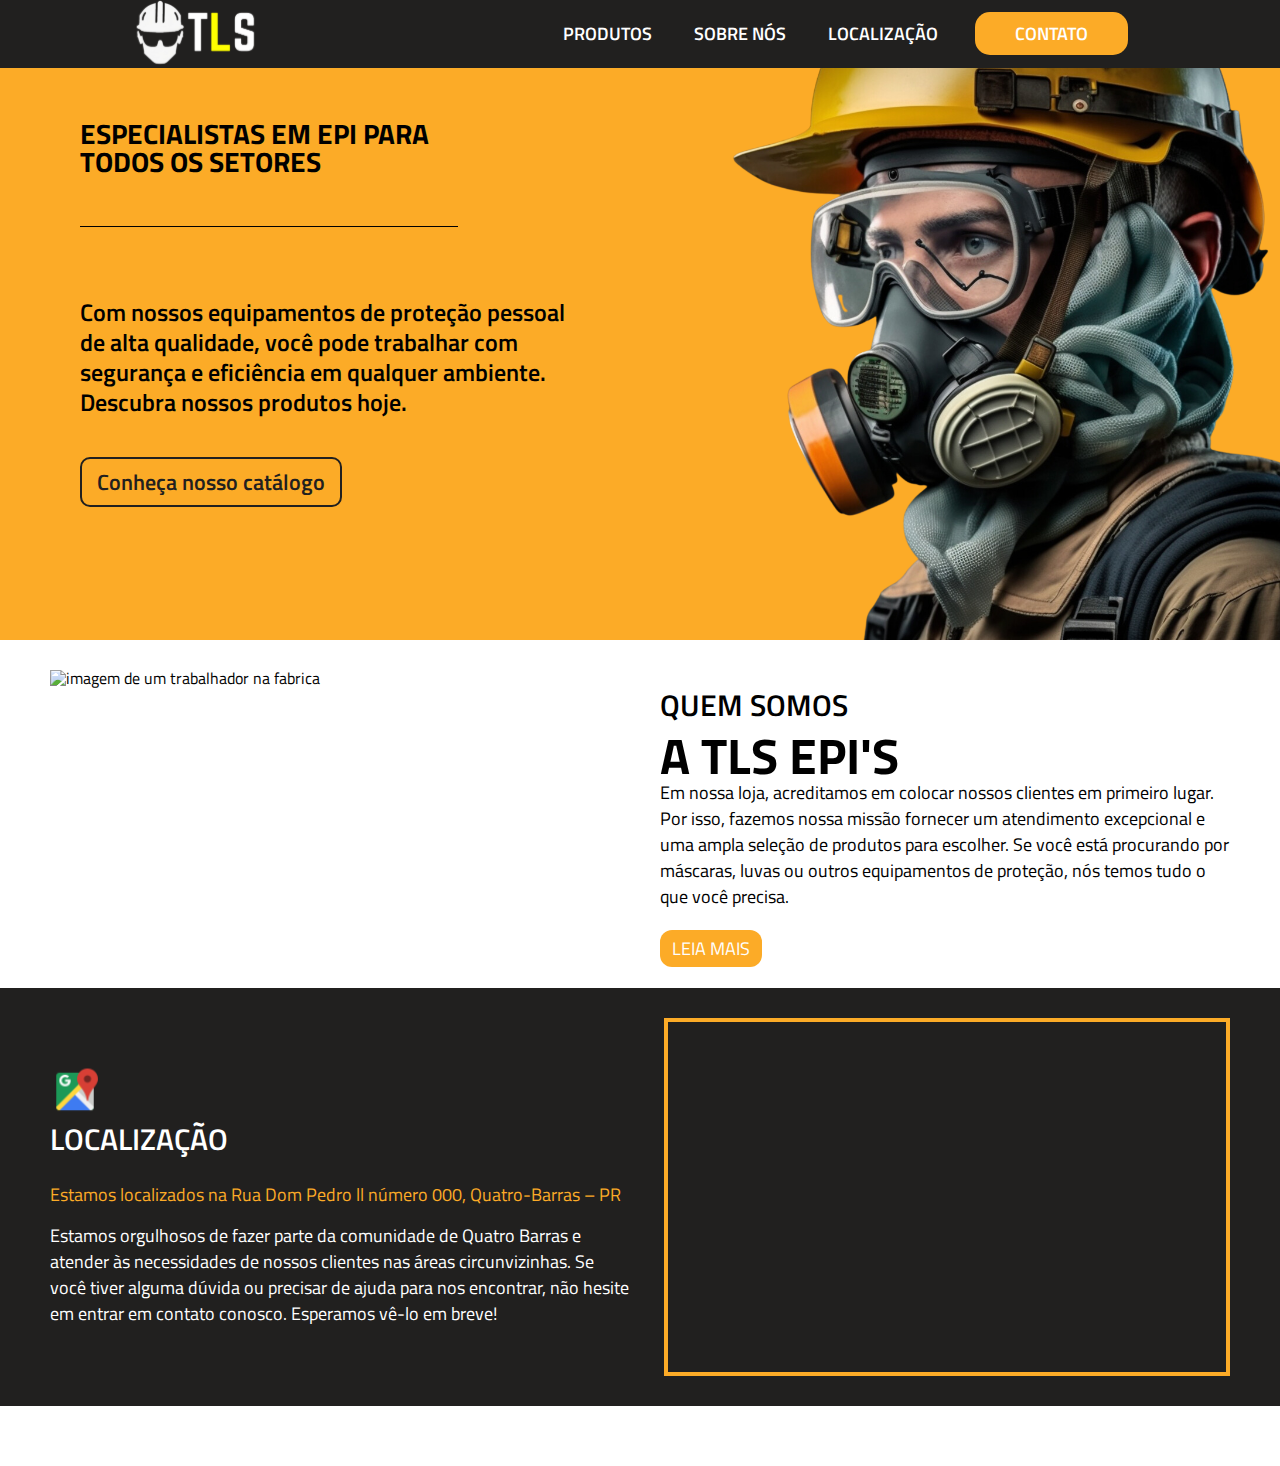
==== index.html @ 43a4a5c3 "Commit Initial" ====
<!DOCTYPE html>
<html lang="pt-br">
<head>
    <meta charset="UTF-8">
    <meta http-equiv="X-UA-Compatible" content="IE=edge">
    <meta name="viewport" content="width=device-width, initial-scale=1.0">
    <link rel="preconnect" href="https://fonts.googleapis.com">
    <link rel="preconnect" href="https://fonts.gstatic.com" crossorigin>
    <link href="https://fonts.googleapis.com/css2?family=Oswald:wght@200;300;400;500;600;700&family=Tilt+Warp&family=Titillium+Web:wght@300;400;600;700;900&display=swap" rel="stylesheet">
    <link rel="stylesheet" href="./assets/styles/reset.css">
    <link rel="stylesheet" href="./assets/styles/style.css">
    <title>TLS | Equipamentos de segurança</title>
</head>
<body>

    <header class="cabeçalho">
        <div class="container">
            <a href="index.html"><img src="./assets/img/logo header.svg" alt="Logo da Alurabooks" class="container__imagem"></a>

            <input type="checkbox" id="menu" class="container__botao">
            <label for="menu">
                <span class="cabeçalho__menu-hamburguer container__imagem"></span>
            </label>
            <ul class="lista-menu">
                <li class="lista-menu__item">
                    <a href="#" class="lista-menu__link">Produtos</a>
                </li>
                <li class="lista-menu__item">
                    <a href="#" class="lista-menu__link">Sobre Nós</a>
                </li>
                <li class="lista-menu__item">
                    <a href="#" class="lista-menu__link">Localização</a>
                </li>
                <li class="lista-menu__item">
                    <a href="#" class="lista-menu__link contato-header">Contato</a>
                </li>  
                <img class="logo-autorelevo-header" src="./assets/img/autorelevo logo.svg" alt="Logo em forma de carimbo da TLS">
            </ul>
        </div>
    </header>

    <main>

        <section class="destaque-mobile">
            
            <div class="container-texto-destaque">
                <h1>Especialistas em epi  para todos os setores</h1>
                <p class="borda"></p>
                <p class="p-destaque">Com nossos equipamentos de proteção pessoal de alta qualidade, você pode trabalhar com segurança e eficiência em qualquer ambiente. Descubra nossos produtos hoje.</p>
                <a href="index.html" class="btn-destaque">Conheça nosso catálogo</a>
            </div>
            
            <img class="img-destaque" src="./assets/img/destaque.png" alt="imagem um homem usando epi">
        </section>

        <section class="sobre-nos section-padrao">
            <div class="container-sobre-nos-mobile">
                <div>
                    <h2 class="quem-somos-mobile">Quem Somos</h2>
                    <h3 class="a-tls-mobile">A tls epi's</h3>
                </div>
                <div>
                    <img class="img-quem-somos-nos-mobile" src="./assets/img/quem-somos.svg" alt="Imagem de um trabalhador na fabrica">
                </div>
                <div>
                    <p class="p-quem-somos-nos-mobile"> Em nossa loja, acreditamos em colocar nossos clientes em primeiro lugar. Por isso, fazemos nossa missão fornecer um atendimento excepcional e uma ampla seleção de produtos para escolher. Se você está procurando por máscaras, luvas ou outros equipamentos de proteção, nós temos tudo o que você precisa.</p>
                    <a class="ler-mais-botao-mobile" href="Leia mais">Ler mais</a>
                </div> 
            </div>
            <div class="container-sobre-nos-desktop">
                <img class="img-sobre-nos-desktop" src="./assets/img/quem-somos.svg" alt="imagem de um trabalhador na fabrica">
                <div class="info-sobre-nos-desktop">
                    <h2 class="quem-somos-nos-desktop">Quem Somos</h2>
                    <h3 class="a-tls-desktop">A tls epi's</h3>
                    <p class="p-sobre-nos-desktop"> Em nossa loja, acreditamos em colocar nossos clientes em primeiro lugar. Por isso, fazemos nossa missão fornecer um atendimento excepcional e uma ampla seleção de produtos para escolher. Se você está procurando por máscaras, luvas ou outros equipamentos de proteção, nós temos tudo o que você precisa.</p>
                    <a class="ler-mais-desktop" href="">leia mais</a>
                </div>
            </div>
        </section>

        <section class="localizacao section-padrao">
            <div class="container-localizacao">
                <div class="icone-titulo">
                    <img src="./assets/img/maps 1.svg" alt="Icone do google maps">
                    <h4>Localização</h4>
                </div>
                <iframe class="mapa" src="https://www.google.com/maps/embed?pb=!1m18!1m12!1m3!1d2549.068372790662!2d-49.082337834966296!3d-25.373760797524753!2m3!1f0!2f0!3f0!3m2!1i1024!2i768!4f13.1!3m3!1m2!1s0x94dced78bd8c487b%3A0xd0ad30858bcead2a!2sTLS%20Epi%C2%B4s!5e0!3m2!1spt-BR!2sbr!4v1687877193523!5m2!1spt-BR!2sbr" width="600" height="450"  allowf"ullscreen="" loading="lazy" referrerpolicy="no-referrer-when-downgrade"></iframe>
                <div class="info-localizacao">
                    <p class="text-localizacao-amarelo texto-localizacao">Estamos localizados na Rua Dom Pedro ll número 000, Quatro-Barras – PR</p>
                    <p class="texto-localizacao">Estamos orgulhosos de fazer parte da comunidade de Quatro Barras e atender às necessidades de nossos clientes nas áreas circunvizinhas. Se você tiver alguma dúvida ou precisar de ajuda para nos encontrar, não hesite em entrar em contato conosco. Esperamos vê-lo em breve!</p>
                </div>
            </div>


            <div class="container-localizacao-desktop">
                <div class="conjunto-localizacao">
                    <div class="icone-titulo-2">
                        <img src="./assets/img/maps 1.svg" alt="Icone do google maps">
                        <h4 class="h4-2">Localização</h4>
                    </div>
                    <div class="info-localizacao-2">
                            <p class="text-localizacao-amarelo texto-localizacao-2">Estamos localizados na Rua Dom Pedro ll número 000, Quatro-Barras – PR</p>
                            <p class="texto-localizacao-2">Estamos orgulhosos de fazer parte da comunidade de Quatro Barras e atender às necessidades de nossos clientes nas áreas circunvizinhas. Se você tiver alguma dúvida ou precisar de ajuda para nos encontrar, não hesite em entrar em contato conosco. Esperamos vê-lo em breve!</p>
                    </div> 
                </div>
                <iframe class="mapa-2" src="https://www.google.com/maps/embed?pb=!1m18!1m12!1m3!1d2549.068372790662!2d-49.082337834966296!3d-25.373760797524753!2m3!1f0!2f0!3f0!3m2!1i1024!2i768!4f13.1!3m3!1m2!1s0x94dced78bd8c487b%3A0xd0ad30858bcead2a!2sTLS%20Epi%C2%B4s!5e0!3m2!1spt-BR!2sbr!4v1687877193523!5m2!1spt-BR!2sbr"   allowf"ullscreen="" loading="lazy" referrerpolicy="no-referrer-when-downgrade"></iframe>

                




                
            </div>
        </section>
    
        <section class="contato section-padrao">

        </section>



        
    </main>
    <footer>

    </footer>
</body>
</html>
---- assets/styles/style.css ----
@import url('./variaveis.css');
@import url('./header.css');
@import url("./destaque.css");
@import url("./quem-somos-nos.css");

body {
    /* font-family: 'Oswald', sans-serif;
    font-family: 'Tilt Warp', cursive; */
    font-family: 'Titillium Web', sans-serif;
}


.section-padrao {
    padding: 30px 50px;
    
}






.container-localizacao-desktop {
    display: none;
}

.localizacao {
    background-color: #21201F;
    color: var(--cor-branca);

}

.icone-titulo {
    display: flex;
    flex-direction: row-reverse;
    justify-content: center;
    align-items: center;
    margin-bottom: 10px;
}

h4 {
    text-transform: uppercase;
    font-size: 20px;
    font-weight: 600;
}

.mapa {
    width: 100%;
    margin-bottom: 20px;
    border: 4px solid var(--cor-amarelo-padrao);
}

.text-localizacao-amarelo {
    color: var(--cor-amarelo-padrao);
    padding-bottom: 15px;
}


@media screen and (min-width:760px) {
    
    .texto-localizacao {
        font-size: 18px;
        line-height: 26px;
    }
}

@media screen and (min-width:1024px) {

    .container-localizacao-desktop {
        display: flex;
        align-items: center;
        

    }
    .conjunto-localizacao {
        width:110%;
        line-height: 26px;
    }
    .h4-2 {
        font-size: 30px;
        margin-top: 10px;
        margin-bottom: 20px;
    }
    .icone-titulo-2 {
        display: flex;
        flex-direction: column;
        margin-bottom: 10px;
    }

    .icone-titulo-2 img {
        width: 50px;
    }

    .info-localizacao-2 {
        width: 95%;
    }
    
    .mapa-2 {
        width: 100%;
        height: 350px;
        border: 4px solid var(--cor-amarelo-padrao);
    }

    .text-localizacao-amarelo-2 {
        color: var(--cor-amarelo-padrao);
        padding-bottom: 15px;
    }
    .texto-localizacao-2 {
        font-size: 18px;
    }
    
}

@media screen and (min-width:1500px) {

    .mapa-2 {
        width: 100%;
        height: 500px;
    }

    .icone-titulo-2 img {
        width: 80px;
    }

    .h4-2 {
        font-size: 40px;
    }

    .texto-localizacao-2 {
        font-size: 24px;
        line-height: 35px;
    }

}
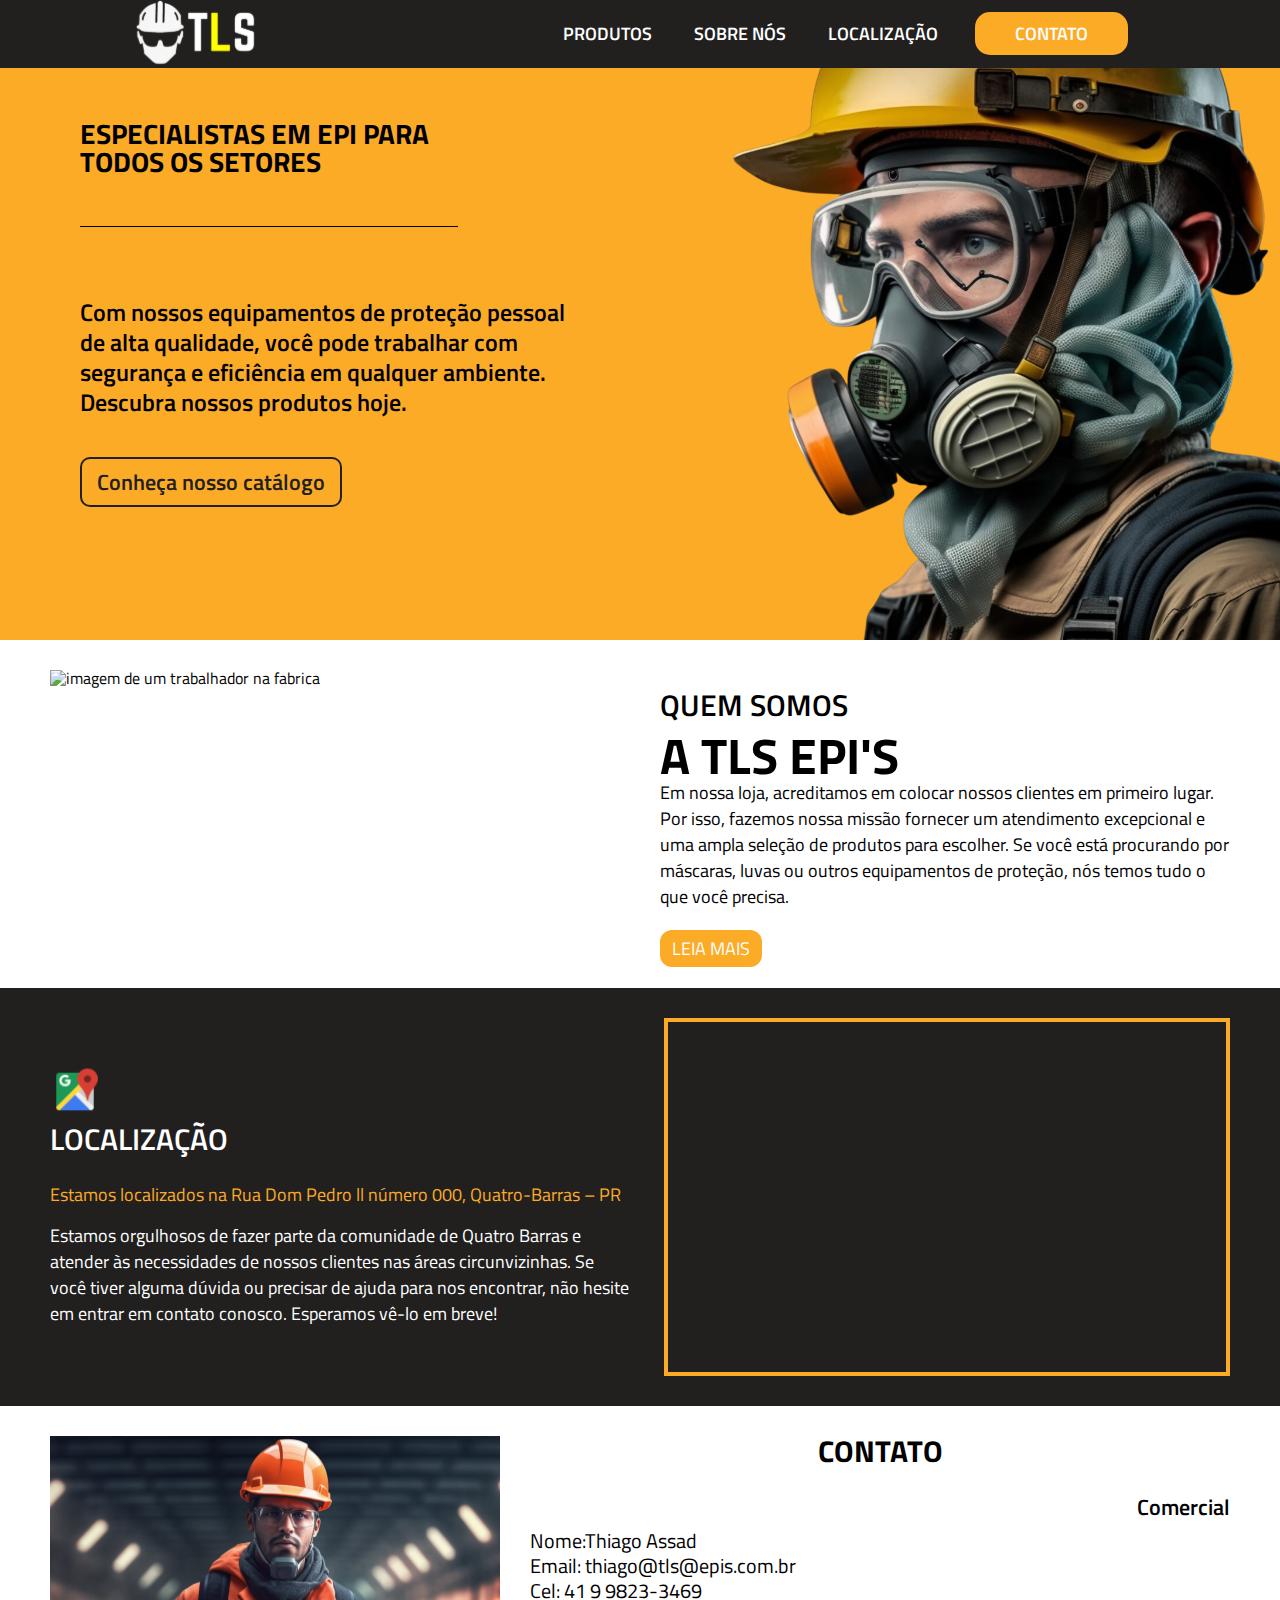
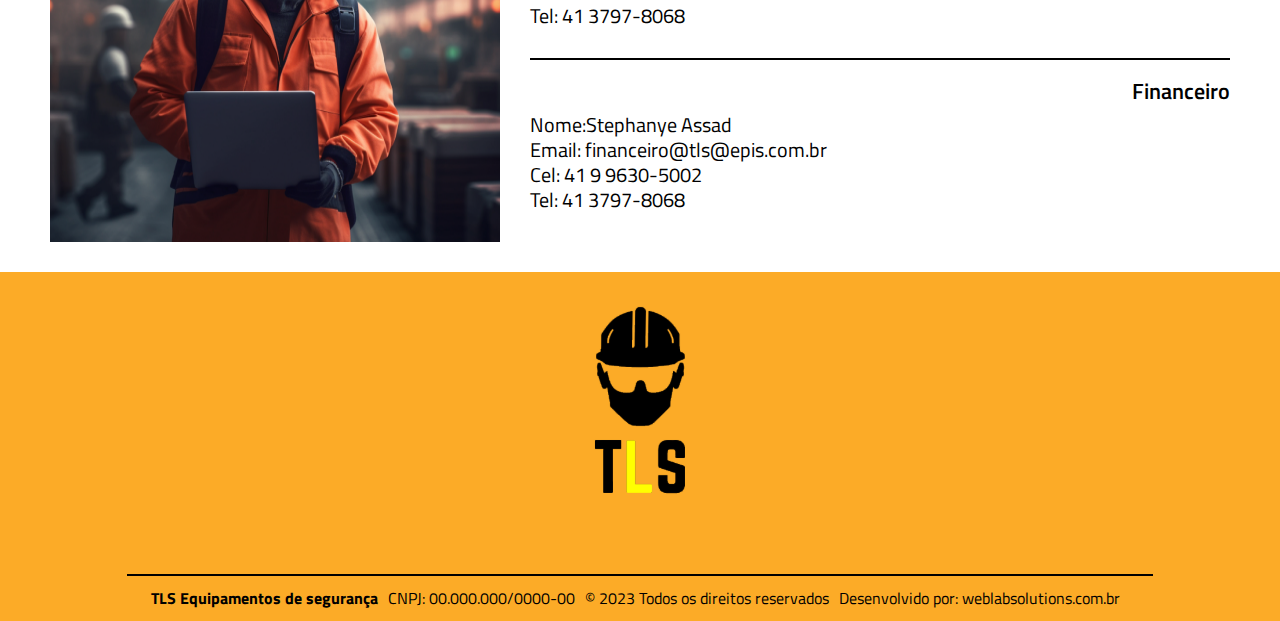
==== commit ee23245f: "Amostra do resultado final" ====
--- a/index.html
+++ b/index.html
@@ -23,16 +23,16 @@
             </label>
             <ul class="lista-menu">
                 <li class="lista-menu__item">
-                    <a href="#" class="lista-menu__link">Produtos</a>
+                    <a href="./pages/produtos.html" class="lista-menu__link">Produtos</a>
                 </li>
                 <li class="lista-menu__item">
-                    <a href="#" class="lista-menu__link">Sobre Nós</a>
+                    <a href="#sobre-nos" class="lista-menu__link">Sobre Nós</a>
                 </li>
                 <li class="lista-menu__item">
-                    <a href="#" class="lista-menu__link">Localização</a>
+                    <a href="#localizacao" class="lista-menu__link">Localização</a>
                 </li>
                 <li class="lista-menu__item">
-                    <a href="#" class="lista-menu__link contato-header">Contato</a>
+                    <a href="#contato" class="lista-menu__link contato-header">Contato</a>
                 </li>  
                 <img class="logo-autorelevo-header" src="./assets/img/autorelevo logo.svg" alt="Logo em forma de carimbo da TLS">
             </ul>
@@ -47,13 +47,13 @@
                 <h1>Especialistas em epi  para todos os setores</h1>
                 <p class="borda"></p>
                 <p class="p-destaque">Com nossos equipamentos de proteção pessoal de alta qualidade, você pode trabalhar com segurança e eficiência em qualquer ambiente. Descubra nossos produtos hoje.</p>
-                <a href="index.html" class="btn-destaque">Conheça nosso catálogo</a>
+                <a href="/pages/produtos.html" class="btn-destaque">Conheça nosso catálogo</a>
             </div>
             
             <img class="img-destaque" src="./assets/img/destaque.png" alt="imagem um homem usando epi">
         </section>
 
-        <section class="sobre-nos section-padrao">
+        <section id="sobre-nos" class="sobre-nos section-padrao">
             <div class="container-sobre-nos-mobile">
                 <div>
                     <h2 class="quem-somos-mobile">Quem Somos</h2>
@@ -78,7 +78,7 @@
             </div>
         </section>
 
-        <section class="localizacao section-padrao">
+        <section id="localizacao" class="localizacao section-padrao">
             <div class="container-localizacao">
                 <div class="icone-titulo">
                     <img src="./assets/img/maps 1.svg" alt="Icone do google maps">
@@ -114,10 +114,60 @@
             </div>
         </section>
     
-        <section class="contato section-padrao">
+        <section id="contato" class="contato section-padrao">
 
+            <img class="img-contato" src="./assets/img/trabalhador-contato.png" alt="">
+
+            <div class="container-contato">
+               <div>
+                <h5>Contato</h5>
+                <div class="titulo-contato">
+                    <p>Comercial</p>
+                </div>
+                
+                <div class="info-contato-mobile">
+                    <p>Nome:Thiago Assad</p>
+                    <p>Email: thiago@tls@epis.com.br</p>
+                    <p>Cel: 41 9 9823-3469</p>
+                    <p>Tel: 41 3797-8068</p>
+                </div>
+            </div>
+            <div class="borda-contato"></div>
+            <div>
+                <div class="titulo-contato">
+                    <p>Financeiro</p>
+                </div>
+    
+                <div class="info-contato-mobile">
+                    <p>Nome:Stephanye Assad</p>
+                    <p>Email: financeiro@tls@epis.com.br</p>
+                    <p>Cel: 41 9 9630-5002</p>
+                    <p>Tel: 41 3797-8068</p>
+                </div>
+            </div>
+ 
+            </div>
         </section>
 
+        <footer>
+            <div class="container-img-footer">
+                <img class="img-footer" src="./assets/img/logo preta 1.svg" alt="Logo da tls preta">
+            </div>
+            
+            <div class="borda-footer"></div>
+
+            <div class="info-footer">
+                <div class="box-info-footer">
+                    <p class="p-footer tls-footer">TLS Equipamentos de segurança</p>
+                    <p class="p-footer">CNPJ: 00.000.000/0000-00</p>
+                </div>
+                <div class="box-info-footer">
+                    <p class="p-footer">© 2023 Todos os direitos reservados</p>
+                    <p class="p-footer">Desenvolvido por: weblabsolutions.com.br</p> 
+                </div>
+                
+            </div>
+        </footer>
 
 
         
--- a/assets/styles/style.css
+++ b/assets/styles/style.css
@@ -2,6 +2,9 @@
 @import url('./header.css');
 @import url("./destaque.css");
 @import url("./quem-somos-nos.css");
+@import url("./localizacao.css");
+@import url("./contato.css");
+@import url("./footer.css");
 
 body {
     /* font-family: 'Oswald', sans-serif;
@@ -12,123 +15,26 @@
 
 .section-padrao {
     padding: 30px 50px;
-    
 }
 
-
-
-
-
-
-.container-localizacao-desktop {
-    display: none;
+.manutencao {
+    background-color: var(--cor-amarelo-padrao);
+    height: 100vh;
+    display: flex;
+    align-items: center;
+    justify-content: center;
+    flex-direction: column;
 }
 
-.localizacao {
-    background-color: #21201F;
+.info-produtos{
     color: var(--cor-branca);
-
+    text-align: center;
+    font-size:60px;
+    font-weight: bold;
 }
 
-.icone-titulo {
-    display: flex;
-    flex-direction: row-reverse;
-    justify-content: center;
-    align-items: center;
-    margin-bottom: 10px;
-}
-
-h4 {
-    text-transform: uppercase;
-    font-size: 20px;
-    font-weight: 600;
-}
-
-.mapa {
-    width: 100%;
-    margin-bottom: 20px;
-    border: 4px solid var(--cor-amarelo-padrao);
-}
-
-.text-localizacao-amarelo {
-    color: var(--cor-amarelo-padrao);
-    padding-bottom: 15px;
-}
-
-
 @media screen and (min-width:760px) {
-    
-    .texto-localizacao {
-        font-size: 18px;
-        line-height: 26px;
+    .info-produtos {
+        font-size: 120px;
     }
-}
-
-@media screen and (min-width:1024px) {
-
-    .container-localizacao-desktop {
-        display: flex;
-        align-items: center;
-        
-
-    }
-    .conjunto-localizacao {
-        width:110%;
-        line-height: 26px;
-    }
-    .h4-2 {
-        font-size: 30px;
-        margin-top: 10px;
-        margin-bottom: 20px;
-    }
-    .icone-titulo-2 {
-        display: flex;
-        flex-direction: column;
-        margin-bottom: 10px;
-    }
-
-    .icone-titulo-2 img {
-        width: 50px;
-    }
-
-    .info-localizacao-2 {
-        width: 95%;
-    }
-    
-    .mapa-2 {
-        width: 100%;
-        height: 350px;
-        border: 4px solid var(--cor-amarelo-padrao);
-    }
-
-    .text-localizacao-amarelo-2 {
-        color: var(--cor-amarelo-padrao);
-        padding-bottom: 15px;
-    }
-    .texto-localizacao-2 {
-        font-size: 18px;
-    }
-    
-}
-
-@media screen and (min-width:1500px) {
-
-    .mapa-2 {
-        width: 100%;
-        height: 500px;
-    }
-
-    .icone-titulo-2 img {
-        width: 80px;
-    }
-
-    .h4-2 {
-        font-size: 40px;
-    }
-
-    .texto-localizacao-2 {
-        font-size: 24px;
-        line-height: 35px;
-    }
-
-}
+}